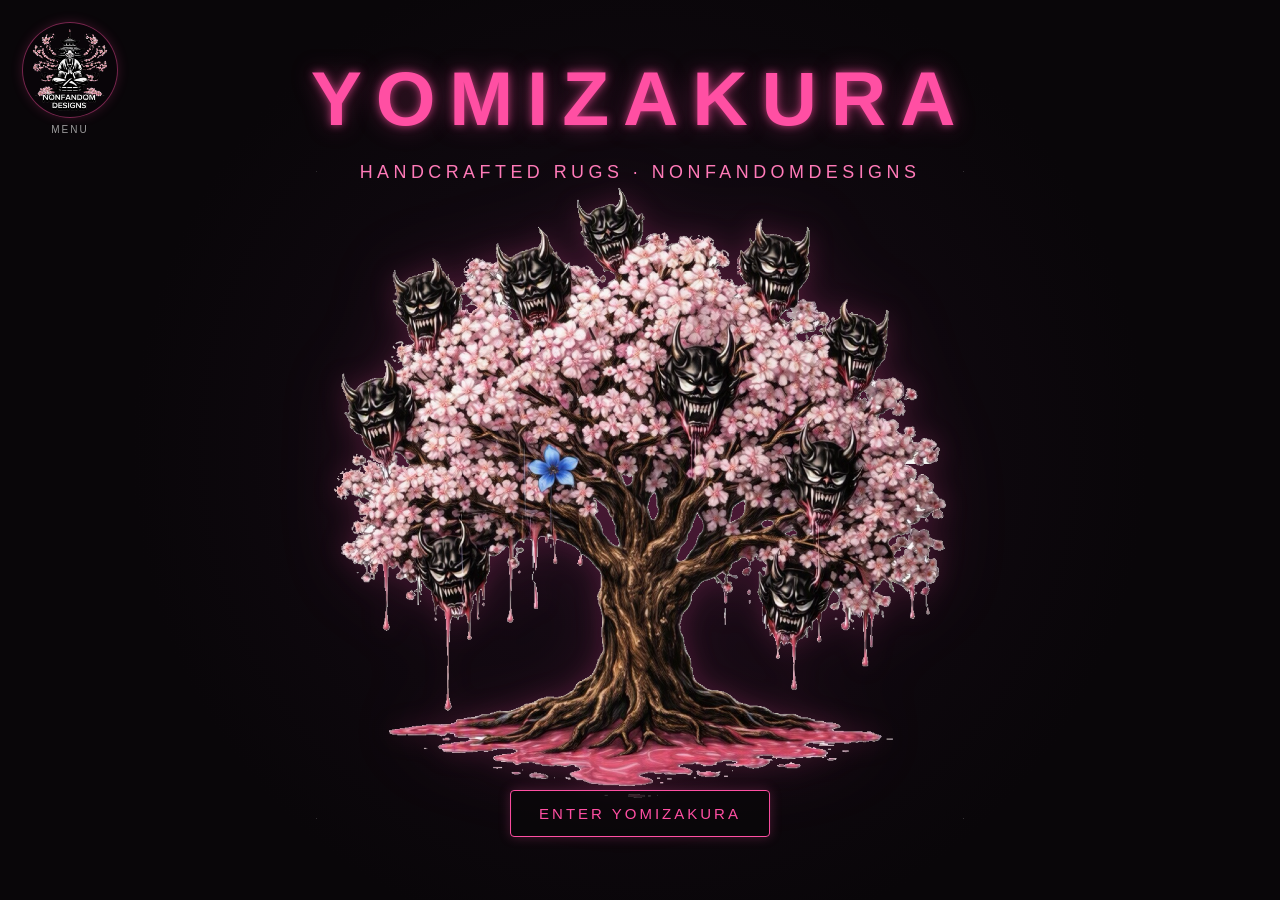
==== index.html @ a63a0e41 "Add files via upload" ====
<!DOCTYPE html>
<html lang="en">
<head>
<meta charset="UTF-8">
<meta name="viewport" content="width=device-width, initial-scale=1.0">

<link rel="preload" as="image" href="./IMG_6754.PNG">
<link rel="preload" as="image" href="./IMG_6683.PNG">
<link rel="preload" as="image" href="./IMG_6692.PNG">
<link rel="preload" as="image" href="./IMG_6693.PNG">
<link rel="preload" as="image" href="./IMG_8961.PNG">
<link rel="preload" as="image" href="./IMG_6776.PNG">
<link rel="preload" as="image" href="./IMG_8962.PNG">
<link rel="preload" as="image" href="./IMG_6896.PNG">

<title>Yomizakura — NonFandomDesigns</title>

<style>
:root {
  --app-height: 100vh;
}

/* On phones/tablets, use Safari's stable small viewport from the very first paint.
   This prevents the first-load jump caused by the browser bars changing the reported height. */
@supports (height: 100svh) {
  @media (pointer: coarse) {
    :root {
      --app-height: 100svh;
    }
  }
}

/* Stable viewport height prevents Safari first-load layout jumps. */

html, body {
  margin: 0;
  padding: 0;
  width: 100%;
  height: 100%;
  overflow: hidden;
  background: #090609;
  font-family: Arial, Helvetica, sans-serif;
}

/* =========================
   LANDING PAGE
========================= */

.landing {
  position: relative;
  width: 100vw;
  height: var(--app-height);
  overflow: hidden;

  background:
    radial-gradient(circle at center, #160b16 0%, #090609 65%);

  transition: opacity 0.8s ease;
}

/* TITLE */

.title {
  position: absolute;
  top: 6%;
  left: 50%;
  transform: translateX(-50%);

  z-index: 10;

  color: #ff4fa3;

  font-size: clamp(38px, 6vw, 82px);
  font-weight: 800;

  letter-spacing: 0.18em;
  text-align: center;

  text-shadow:
    0 0 8px rgba(255,79,163,0.7),
    0 0 25px rgba(255,79,163,0.35);
}

.subtitle {
  position: absolute;
  top: max(18%, calc(6% + clamp(38px, 6vw, 82px) + 24px));
  left: 50%;
  transform: translateX(-50%);

  z-index: 10;

  color: #ff7ab8;

  font-size: clamp(11px, 1.4vw, 18px);
  letter-spacing: 0.25em;

  text-align: center;
  white-space: nowrap;
}

/* =========================
   TREE
========================= */

.tree {
  position: absolute;

  left: 50%;
  top: 55%;

  width: min(72vw, 760px);
  max-height: calc(var(--app-height) * 72 / 100);

  object-fit: contain;

  transform: translate(-50%, -50%);
  transform-origin: 50% 65%;

  z-index: 4;

  filter:
    drop-shadow(0 0 12px rgba(255,79,163,0.18))
    drop-shadow(0 0 35px rgba(255,79,163,0.10));

  animation: treeSway 7s ease-in-out infinite;
}

@keyframes treeSway {
  0%, 100% {
    transform:
      translate(-50%, -50%)
      rotate(-0.7deg)
      scale(1);
  }

  50% {
    transform:
      translate(-50%, -50%)
      rotate(0.7deg)
      scale(1.015);
  }
}

/* =========================
   ENTER BUTTON
========================= */

.enter {
  position: absolute;

  left: 50%;
  bottom: 7%;

  transform: translateX(-50%);

  z-index: 20;

  padding: 14px 28px;

  border: 1px solid #ff4fa3;
  border-radius: 4px;

  background: rgba(9,6,9,0.75);

  color: #ff4fa3;

  font-size: 15px;
  letter-spacing: 0.2em;

  cursor: pointer;

  box-shadow:
    0 0 12px rgba(255,79,163,0.25);

  transition:
    background 0.3s ease,
    color 0.3s ease,
    box-shadow 0.3s ease,
    transform 0.3s ease;
}

.enter:hover {
  background: #ff4fa3;
  color: #090609;

  box-shadow:
    0 0 25px rgba(255,79,163,0.7);

  transform: translateX(-50%) scale(1.05);
}

/* =========================
   FALLING CHERRY BLOSSOMS
========================= */

.petal {
  position: absolute;

  top: -30px;

  width: 7px;
  height: 10px;

  background: #ff77b7;

  border-radius: 70% 30% 70% 30%;

  opacity: 0.8;

  z-index: 6;

  animation-name: fall;
  animation-timing-function: linear;
  animation-iteration-count: infinite;
}

.p1 { left: 8%;  animation-duration: 8s;  animation-delay: 0s; }
.p2 { left: 18%; animation-duration: 10s; animation-delay: 2s; }
.p3 { left: 30%; animation-duration: 7s;  animation-delay: 1s; }
.p4 { left: 42%; animation-duration: 11s; animation-delay: 4s; }
.p5 { left: 55%; animation-duration: 8s;  animation-delay: 3s; }
.p6 { left: 67%; animation-duration: 10s; animation-delay: 1s; }
.p7 { left: 78%; animation-duration: 7s;  animation-delay: 5s; }
.p8 { left: 90%; animation-duration: 9s;  animation-delay: 2s; }

@keyframes fall {
  0% {
    transform:
      translate3d(0, -20px, 0)
      rotate(0deg);
  }

  25% {
    transform:
      translate3d(35px, calc(var(--app-height) * 25 / 100), 0)
      rotate(90deg);
  }

  50% {
    transform:
      translate3d(-25px, calc(var(--app-height) * 50 / 100), 0)
      rotate(180deg);
  }

  75% {
    transform:
      translate3d(40px, calc(var(--app-height) * 75 / 100), 0)
      rotate(270deg);
  }

  100% {
    transform:
      translate3d(-10px, calc(var(--app-height) * 110 / 100), 0)
      rotate(360deg);
  }
}

/* =========================
   CHARACTER HUB
========================= */

.world {
  position: relative;

  width: 100vw;
  height: var(--app-height);

  overflow: hidden;

  background:
    radial-gradient(circle at center, #180b18 0%, #090609 72%);

  color: #ff4fa3;

  opacity: 0;

  animation: worldFade 1.2s ease forwards;
}

@keyframes worldFade {
  from {
    opacity: 0;
  }

  to {
    opacity: 1;
  }
}

/* HUB TITLE */

.hubTitle {
  position: absolute;

  top: 5%;
  left: 50%;

  transform: translateX(-50%);

  z-index: 10;

  text-align: center;

  color: #ff4fa3;

  font-size: clamp(30px, 5vw, 64px);

  font-weight: 800;

  letter-spacing: 0.18em;

  text-shadow:
    0 0 10px rgba(255,79,163,0.7),
    0 0 30px rgba(255,79,163,0.35);
}

.hubSubtitle {
  position: absolute;

  top: 15.5%;
  left: 50%;

  transform: translateX(-50%);

  z-index: 10;

  color: #ff7ab8;

  font-size: clamp(10px, 1.2vw, 16px);

  letter-spacing: 0.25em;

  white-space: nowrap;
}

/* =========================
   SAKURAMA
========================= */

.sakurama {
  position: absolute;

  left: 50%;
  top: 53%;

  transform:
    translate(-50%, -50%)
    scale(1);

  width: min(42vw, 500px);
  max-height: calc(var(--app-height) * 68 / 100);

  object-fit: contain;

  z-index: 8;

  cursor: pointer;

  filter:
    drop-shadow(0 0 14px rgba(255,79,163,0.35))
    drop-shadow(0 0 40px rgba(255,79,163,0.15));

  transition:
    transform 0.5s ease,
    filter 0.5s ease;
}

.sakurama:hover {
  transform:
    translate(-50%, -50%)
    scale(1.04);

  filter:
    drop-shadow(0 0 20px rgba(255,79,163,0.65))
    drop-shadow(0 0 55px rgba(255,79,163,0.3));
}

/* =========================
   SAKURAMA NAME
========================= */

.sakuramaName {
  position: absolute;

  left: 50%;
  top: 87%;

  transform: translateX(-50%);

  z-index: 12;

  color: #ff4fa3;

  font-size: clamp(18px, 2vw, 28px);

  font-weight: 700;

  letter-spacing: 0.2em;

  opacity: 0.9;

  text-shadow:
    0 0 10px rgba(255,79,163,0.6);

  text-align: center;

  cursor: pointer;

  transition:
    color 0.3s ease,
    text-shadow 0.3s ease;
}

.sakuramaName span {
  display: block;

  margin-top: 7px;

  color: #ff7ab8;

  font-size: clamp(8px, 0.9vw, 12px);

  letter-spacing: 0.16em;

  opacity: 0;

  transform: translateY(-5px);

  transition:
    opacity 0.3s ease,
    transform 0.3s ease;
}

.sakurama:hover + .sakuramaName,
.sakuramaName:hover {
  color: #ff77b7;

  text-shadow:
    0 0 15px rgba(255,79,163,0.8);
}

.sakurama:hover + .sakuramaName span,
.sakuramaName:hover span,
.sakuramaName.mobileOpen span {
  opacity: 1;
  transform: translateY(0);
}

/* =========================
   KUROGI — AVAILABLE RUGS
========================= */

.kurogiCharacter {
  position: absolute;

  left: 5%;
  top: 12%;

  width: min(27vw, 340px);
  max-height: calc(var(--app-height) * 43 / 100);

  object-fit: contain;

  z-index: 9;

  cursor: pointer;

  filter:
    drop-shadow(0 0 14px rgba(210,45,45,0.30))
    drop-shadow(0 0 38px rgba(110,0,0,0.14));

  transition:
    transform 0.4s ease,
    filter 0.4s ease;
}

.kurogiCharacter:hover,
.kurogiCharacter.mobileOpen {
  transform: scale(1.04);

  filter:
    drop-shadow(0 0 21px rgba(235,65,65,0.72))
    drop-shadow(0 0 50px rgba(140,0,0,0.28));
}

.kurogiName {
  position: absolute;

  left: 5%;
  top: 54%;

  width: min(27vw, 340px);

  z-index: 12;

  color: #e64b4b;

  font-size: clamp(12px, 1.4vw, 18px);
  font-weight: 700;

  letter-spacing: 0.18em;

  text-align: center;

  cursor: pointer;

  text-shadow:
    0 0 10px rgba(220,45,45,0.60);
}

.kurogiName span {
  display: block;

  margin-top: 6px;

  color: #f07878;

  font-size: clamp(7px, 0.8vw, 10px);

  letter-spacing: 0.14em;

  opacity: 0;

  transform: translateY(-5px);

  transition:
    opacity 0.3s ease,
    transform 0.3s ease;
}

.kurogiCharacter:hover + .kurogiName span,
.kurogiName:hover span,
.kurogiName.mobileOpen span {
  opacity: 1;
  transform: translateY(0);
}

/* =========================
   SAKUYO — CUSTOM RUG ORDERS
========================= */

.sakuyoCharacter {
  position: absolute;

  left: 5%;
  bottom: 4%;

  width: min(27vw, 340px);
  max-height: calc(var(--app-height) * 44 / 100);

  object-fit: contain;

  z-index: 9;

  cursor: pointer;

  filter:
    drop-shadow(0 0 14px rgba(255,79,163,0.32))
    drop-shadow(0 0 38px rgba(255,79,163,0.14));

  transition:
    transform 0.4s ease,
    filter 0.4s ease;
}

.sakuyoCharacter:hover,
.sakuyoCharacter.mobileOpen {
  transform: scale(1.04);

  filter:
    drop-shadow(0 0 21px rgba(255,105,180,0.72))
    drop-shadow(0 0 50px rgba(255,79,163,0.28));
}

.sakuyoName {
  position: absolute;

  left: 5%;
  bottom: 5%;

  width: min(27vw, 340px);

  z-index: 12;

  color: #ff75b7;

  font-size: clamp(12px, 1.4vw, 18px);
  font-weight: 700;

  letter-spacing: 0.18em;

  text-align: center;

  cursor: pointer;

  text-shadow:
    0 0 10px rgba(255,79,163,0.60);
}

.sakuyoName span {
  display: block;

  margin-top: 6px;

  color: #ff9bca;

  font-size: clamp(7px, 0.8vw, 10px);

  letter-spacing: 0.14em;

  opacity: 0;

  transform: translateY(-5px);

  transition:
    opacity 0.3s ease,
    transform 0.3s ease;
}

.sakuyoCharacter:hover + .sakuyoName span,
.sakuyoName:hover span,
.sakuyoName.mobileOpen span {
  opacity: 1;
  transform: translateY(0);
}

/* =========================
   IKA & IKO
========================= */

.ikoka {
  position: absolute;

  right: 5%;
  top: 5%;

  width: min(30vw, 360px);
  max-height: calc(var(--app-height) * 52 / 100);

  object-fit: contain;

  z-index: 9;

  cursor: pointer;

  filter:
    drop-shadow(0 0 14px rgba(255,79,163,0.30))
    drop-shadow(0 0 35px rgba(255,79,163,0.12));

  transition:
    transform 0.4s ease,
    filter 0.4s ease;
}

.ikoka:hover,
.ikoka.mobileOpen {
  transform: scale(1.04);

  filter:
    drop-shadow(0 0 20px rgba(255,79,163,0.65))
    drop-shadow(0 0 50px rgba(255,79,163,0.25));
}

.ikokaName {
  position: absolute;

  right: 5%;
  top: 43%;

  width: min(30vw, 360px);

  z-index: 12;

  color: #ff7ab8;

  font-size: clamp(12px, 1.4vw, 18px);
  font-weight: 700;

  letter-spacing: 0.18em;

  text-align: center;

  cursor: pointer;

  text-shadow:
    0 0 10px rgba(255,79,163,0.5);
}

.ikokaName span {
  display: block;

  margin-top: 6px;

  font-size: clamp(7px, 0.8vw, 10px);

  letter-spacing: 0.14em;

  opacity: 0;

  transform: translateY(-5px);

  transition:
    opacity 0.3s ease,
    transform 0.3s ease;
}

.ikoka:hover + .ikokaName span,
.ikokaName:hover span,
.ikokaName.mobileOpen span {
  opacity: 1;
  transform: translateY(0);
}

/* =========================
   AOMA — SOCIAL MEDIA
========================= */

.aomaCharacter {
  position: absolute;

  right: calc(13% + min(5.5vw, 67.5px) - min(12vw, 150px));
  bottom: 5%;

  width: min(24vw, 300px);
  max-height: calc(var(--app-height) * 43 / 100);

  object-fit: contain;

  z-index: 9;

  cursor: pointer;

  filter:
    drop-shadow(0 0 14px rgba(45,145,255,0.35))
    drop-shadow(0 0 35px rgba(0,90,255,0.14));

  transition:
    transform 0.4s ease,
    filter 0.4s ease;
}

.aomaCharacter:hover,
.aomaCharacter.mobileOpen {
  transform: scale(1.04);

  filter:
    drop-shadow(0 0 20px rgba(70,170,255,0.72))
    drop-shadow(0 0 50px rgba(0,100,255,0.30));
}

.aomaName {
  position: absolute;

  right: calc(13% + min(5.5vw, 67.5px) - min(12vw, 150px));
  bottom: 2%;

  width: min(24vw, 300px);

  z-index: 12;

  color: #62baff;

  font-size: clamp(12px, 1.4vw, 18px);
  font-weight: 700;

  letter-spacing: 0.18em;

  text-align: center;

  cursor: pointer;

  text-shadow:
    0 0 10px rgba(40,145,255,0.60);
}

.aomaName span {
  display: block;

  margin-top: 6px;

  color: #8fd0ff;

  font-size: clamp(7px, 0.8vw, 10px);

  letter-spacing: 0.14em;

  opacity: 0;

  transform: translateY(-5px);

  transition:
    opacity 0.3s ease,
    transform 0.3s ease;
}

.aomaCharacter:hover + .aomaName span,
.aomaName:hover span,
.aomaName.mobileOpen span {
  opacity: 1;
  transform: translateY(0);
}

/* =========================
   TORAI — GALLERY / FOURTH WALL
========================= */

.toraiCharacter {
  position: absolute;

  right: 13%;
  top: 2%;

  width: min(11vw, 135px);
  max-height: calc(var(--app-height) * 19 / 100);

  object-fit: contain;

  z-index: 11;

  cursor: pointer;

  filter:
    drop-shadow(0 0 14px rgba(255,79,163,0.30))
    drop-shadow(0 0 24px rgba(255,216,61,0.18));

  animation:
    toraiHubBob 4.8s ease-in-out infinite;

  transition:
    filter 0.3s ease;
}

.toraiCharacter:hover,
.toraiCharacter.mobileOpen {
  filter:
    drop-shadow(0 0 20px rgba(255,79,163,0.65))
    drop-shadow(0 0 34px rgba(255,216,61,0.38));
}

@keyframes toraiHubBob {
  0%, 100% {
    transform: translateY(0);
  }

  50% {
    transform: translateY(-7px);
  }
}

.toraiName {
  position: absolute;

  right: 13%;
  top: 19.5%;

  width: min(11vw, 135px);

  z-index: 13;

  color: #ffd83d;

  font-size: clamp(9px, 1vw, 14px);
  font-weight: 800;

  letter-spacing: 0.16em;

  text-align: center;

  cursor: pointer;

  text-shadow:
    2px 0 rgba(255,79,163,0.55),
    0 0 10px rgba(255,216,61,0.35);
}

/* GALLERY WORDING DIRECTLY BELOW TORAI */

.toraiName span {
  display: block;

  margin-top: 5px;

  color: #ff7ab8;

  font-size: clamp(6px, 0.65vw, 8px);

  letter-spacing: 0.10em;

  white-space: nowrap;

  opacity: 0;

  transform: translateY(-3px);

  transition:
    opacity 0.3s ease,
    transform 0.3s ease;
}

.toraiCharacter:hover + .toraiName span,
.toraiName:hover span,
.toraiName.mobileOpen span {
  opacity: 1;
  transform: translateY(0);
}

/* TORAI GLITCH */

.toraiGlitch {
  animation:
    toraiHubGlitch 0.18s steps(2, end) 2 !important;
}

@keyframes toraiHubGlitch {
  0% {
    transform: translate(0, 0);

    filter:
      drop-shadow(5px 0 rgba(255,79,163,0.75))
      drop-shadow(-5px 0 rgba(255,216,61,0.65));
  }

  50% {
    transform: translate(-6px, 2px);

    filter:
      drop-shadow(-6px 0 rgba(255,79,163,0.75))
      drop-shadow(6px 0 rgba(255,216,61,0.65));
  }

  100% {
    transform: translate(4px, -2px);

    filter:
      drop-shadow(5px 0 rgba(255,79,163,0.75))
      drop-shadow(-5px 0 rgba(255,216,61,0.65));
  }
}

/* =========================
   HUB PETALS
========================= */

.hubPetal {
  position: absolute;

  width: 6px;
  height: 9px;

  background: #ff77b7;

  border-radius: 70% 30% 70% 30%;

  opacity: 0.65;

  animation: hubFall linear infinite;
}

.hp1 { left: 10%; top: -20px; animation-duration: 9s; }
.hp2 { left: 25%; top: -40px; animation-duration: 12s; animation-delay: 2s; }
.hp3 { left: 45%; top: -30px; animation-duration: 8s; animation-delay: 1s; }
.hp4 { left: 65%; top: -20px; animation-duration: 11s; animation-delay: 3s; }
.hp5 { left: 85%; top: -30px; animation-duration: 9s; animation-delay: 4s; }

@keyframes hubFall {
  0% {
    transform: translate(0, -20px) rotate(0deg);
  }

  50% {
    transform: translate(35px, calc(var(--app-height) * 50 / 100)) rotate(180deg);
  }

  100% {
    transform: translate(-20px, calc(var(--app-height) * 110 / 100)) rotate(360deg);
  }
}

/* =========================
   NONFANDOMDESIGNS QUICK MENU
========================= */

.quickMenu {
  position: fixed;
  top: 22px;
  left: 22px;
  z-index: 1000;
}

.logoButton {
  width: 96px;
  height: 96px;

  padding: 4px;

  border: 1px solid rgba(255,79,163,0.45);
  border-radius: 50%;

  background: rgba(9,6,9,0.78);

  cursor: pointer;

  display: flex;
  align-items: center;
  justify-content: center;

  box-shadow:
    0 0 12px rgba(255,79,163,0.18);

  transition:
    transform 0.3s ease,
    border-color 0.3s ease,
    box-shadow 0.3s ease;
}

.logoButton:hover {
  transform: scale(1.06);

  border-color: #ff4fa3;

  box-shadow:
    0 0 20px rgba(255,79,163,0.45);
}

.logoButton img {
  width: 100%;
  height: 100%;

  object-fit: contain;

  border-radius: 50%;
}

.quickMenuLabel {
  position: absolute;
  top: calc(100% + 7px);
  left: 0;
  width: 100%;
  text-align: center;
  font-size: 10px;
  line-height: 1;
  letter-spacing: 2px;
  color: rgba(255,255,255,0.6);
  pointer-events: none;
}

.quickMenu.open .quickMenuLabel,
.quickMenu.entered .quickMenuLabel {
  visibility: hidden;
}

.quickMenuPanel {
  position: absolute;

  top: 108px;
  left: 0;

  width: 270px;

  padding: 12px;

  border: 1px solid rgba(255,79,163,0.4);
  border-radius: 8px;

  background:
    linear-gradient(
      145deg,
      rgba(20,9,20,0.97),
      rgba(7,5,8,0.97)
    );

  box-shadow:
    0 0 25px rgba(255,79,163,0.18);

  opacity: 0;
  visibility: hidden;

  transform: translateY(-8px);

  transition:
    opacity 0.3s ease,
    visibility 0.3s ease,
    transform 0.3s ease;
}

.quickMenu.open .quickMenuPanel {
  opacity: 1;
  visibility: visible;

  transform: translateY(0);
}

.menuBrand {
  padding: 7px 8px 13px;

  color: #ff4fa3;

  font-size: 11px;
  font-weight: 700;

  letter-spacing: 0.18em;

  text-align: center;

  border-bottom:
    1px solid rgba(255,79,163,0.18);

  margin-bottom: 6px;
}

.quickMenuPanel a,
.quickMenuPanel button {
  display: block;

  width: 100%;

  box-sizing: border-box;

  padding: 12px 10px;

  border: 0;
  border-bottom:
    1px solid rgba(255,79,163,0.12);

  background: transparent;

  color: #ff7ab8;

  font-family: Arial, Helvetica, sans-serif;
  font-size: 11px;

  letter-spacing: 0.12em;

  text-align: left;

  text-decoration: none;

  cursor: pointer;

  transition:
    color 0.25s ease,
    background 0.25s ease,
    padding-left 0.25s ease;
}

.quickMenuPanel a:hover,
.quickMenuPanel button:hover {
  color: #ffffff;

  background: rgba(255,79,163,0.12);

  padding-left: 16px;
}

.quickMenuPanel a:last-child,
.quickMenuPanel button:last-child {
  border-bottom: 0;
}

/* =========================
   MOBILE
========================= */

@media (max-width: 600px) {

  .title {
    top: 5%;
    font-size: 36px;
  }

  .subtitle {
    top: max(15%, calc(5% + 56px));
    font-size: 9px;
  }

  .tree {
    width: 95vw;
    top: 53%;
  }

  .enter {
    bottom: 5%;
    font-size: 12px;
    padding: 12px 20px;
  }

  .sakurama {
    width: 62vw;
    max-height: calc(var(--app-height) * 58 / 100);
  }

  .hubTitle {
    top: 5%;
    font-size: 30px;
  }

  .hubSubtitle {
    top: 13%;
    font-size: 8px;
  }

  /* PHONE KUROGI */

  .kurogiCharacter {
    left: 3%;
    top: 18%;

    width: 31vw;
    max-height: calc(var(--app-height) * 31 / 100);
  }

  .kurogiName {
    left: 3%;
    top: 35%;

    width: 31vw;

    font-size: 10px;
    text-align: center;
  }

  .kurogiName span {
    margin-top: 5px;
    font-size: 7px;
    text-align: center;
  }

  .kurogiName.mobileOpen span {
    opacity: 0.8;
    transform: translateY(0);
  }

  /* PHONE IKA & IKO */

  .ikoka {
    right: 1%;
    top: 12%;

    width: 47vw;
    max-height: calc(var(--app-height) * 36 / 100);
  }

  .ikokaName {
    right: 1%;
    top: 32%;

    width: 47vw;

    font-size: 10px;
    text-align: center;
  }

  .ikokaName span {
    display: block;

    margin-top: 5px;

    font-size: 7px;

    opacity: 0;

    transform: translateY(-5px);

    text-align: center;

    transition:
      opacity 0.3s ease,
      transform 0.3s ease;
  }

  .ikokaName.mobileOpen span {
    opacity: 0.8;
    transform: translateY(0);
  }

  /* PHONE SAKURAMA */

  .sakuramaName {
    top: 69%;
  }

  .sakuramaName span {
    font-size: 8px;
    margin-top: 5px;
  }

  /* PHONE SAKUYO */

  .sakuyoCharacter {
    left: 2%;
    bottom: 7%;

    width: 34vw;
    max-height: calc(var(--app-height) * 30 / 100);
  }

  .sakuyoName {
    left: 2%;
    bottom: 7%;

    width: 34vw;

    font-size: 10px;
    text-align: center;
  }

  .sakuyoName span {
    margin-top: 5px;
    font-size: 7px;
    text-align: center;
  }

  .sakuyoName.mobileOpen span {
    opacity: 0.8;
    transform: translateY(0);
  }

  /* PHONE AOMA */

  .aomaCharacter {
    right: 3%;
    bottom: 10%;

    width: 30vw;
    max-height: calc(var(--app-height) * 30 / 100);
  }

  .aomaName {
    right: 3%;
    bottom: 7%;

    width: 30vw;

    font-size: 10px;
    text-align: center;
  }

  .aomaName span {
    margin-top: 5px;
    font-size: 7px;
    text-align: center;
  }

  .aomaName.mobileOpen span {
    opacity: 0.8;
    transform: translateY(0);
  }

  /* PHONE TORAI — MOBILE-ONLY POSITION AND LABEL ALIGNMENT */

  .toraiCharacter,
  .toraiName {
    right: 0%;
    width: 23vw;
  }

  .toraiCharacter {
    top: 39%;
    max-height: calc(var(--app-height) * 25 / 100);
  }

  .toraiName {
    top: 52%;
    font-size: 9px;
  }

  .toraiName span {
    display: block;

    width: auto;
    box-sizing: border-box;
    padding: 0 8px;

    margin-top: 4px;

    font-size: 6px;

    white-space: normal;

    opacity: 0;

    transform: translateY(-5px);
  }

  .toraiName.mobileOpen span {
    opacity: 0.9;
    transform: translateY(0);
  }

  /* PHONE QUICK MENU */

  .quickMenu {
    top: 11%;
    bottom: auto;
    left: 14px;
  }

  .logoButton {
    width: 60px;
    height: 60px;
  }

  .quickMenuPanel {
    top: 72px;
    bottom: auto;
    width: min(260px, calc(100vw - 40px));
  }
}


/* iPad/tablet touch layout only. Existing phone and laptop rules stay intact. */
@media (min-width: 601px) and (min-device-width: 744px) and (min-device-height: 744px) and (max-device-width: 1366px) and (max-device-height: 1366px) and (pointer: coarse) {
  /* Keep the landing button above the iPad home bar in both orientations. */
  .landing > .enter {
    position: fixed;
    bottom: max(40px, calc(var(--app-height) * 7 / 100), calc(env(safe-area-inset-bottom, 0px) + 24px));
  }

  .world {
    height: var(--app-height);
  }

  .world .hubTitle {
    top: 4%;
    font-size: clamp(28px, 4vw, 44px);
  }

  .world .hubSubtitle {
    top: 13%;
    font-size: clamp(10px, 1.2vw, 13px);
  }

  /* Feet align to these baselines; PNG transparency is included in the offsets. */
  .world .sakurama, .world .sakuramaName {
    --art-center: 50%;
    --art-size: min(40vw, calc(var(--app-height) * 65 / 100));
    --feet: calc(var(--app-height) * 86 / 100);
    --image-bottom: 0.97265625;
  }
  .world .kurogiCharacter, .world .kurogiName {
    --art-center: 18.5%;
    --art-size: min(27vw, calc(var(--app-height) * 35 / 100));
    --feet: calc(var(--app-height) * 48 / 100);
    --image-bottom: 0.92890625;
  }
  .world .ikoka, .world .ikokaName {
    --art-center: 81.5%;
    --art-size: min(27vw, calc(var(--app-height) * 48 / 100));
    --feet: calc(var(--app-height) * 45 / 100);
    --image-bottom: 0.71640625;
  }
  .world .sakuyoCharacter, .world .sakuyoName {
    --art-center: 18.5%;
    --art-size: min(28vw, calc(var(--app-height) * 36 / 100));
    --feet: calc(var(--app-height) * 86 / 100);
    --image-bottom: 0.7875;
  }
  .world .aomaCharacter, .world .aomaName {
    --art-center: 81.5%;
    --art-size: min(25vw, calc(var(--app-height) * 33 / 100));
    --feet: calc(var(--app-height) * 86 / 100);
    --image-bottom: 0.93984375;
  }
  .world .toraiCharacter, .world .toraiName {
    --art-center: 81.5%;
    --art-size: min(12vw, calc(var(--app-height) * 16 / 100));
    --feet: calc(var(--app-height) * 18 / 100);
    --image-bottom: 0.965625;
  }

  .world > :is(.sakurama, .kurogiCharacter, .ikoka, .sakuyoCharacter, .aomaCharacter, .toraiCharacter) {
    left: calc(var(--art-center) - var(--art-size) / 2);
    right: auto;
    top: calc(var(--feet) - var(--art-size) * var(--image-bottom));
    bottom: auto;
    width: var(--art-size);
    height: var(--art-size);
    max-height: none;
    object-fit: contain;
    transform: none;
  }

  .world .sakurama:hover {
    transform: scale(1.04);
  }
  .world .sakurama.mobileOpen {
    transform: scale(1.04);
    filter:
      drop-shadow(0 0 20px rgba(255,79,163,0.65))
      drop-shadow(0 0 55px rgba(255,79,163,0.3));
  }
  .world > :is(.kurogiCharacter, .ikoka, .sakuyoCharacter, .aomaCharacter):is(:hover, .mobileOpen) {
    transform: scale(1.04);
  }

  .world > :is(.sakuramaName, .kurogiName, .ikokaName, .sakuyoName, .aomaName, .toraiName) {
    left: var(--art-center);
    right: auto;
    top: calc(var(--feet) + 12px);
    bottom: auto;
    width: 30vw;
    transform: translateX(-50%);
    font-size: clamp(12px, 1.5vw, 17px);
    line-height: 1.2;
    text-align: center;
  }

  .world > :is(.sakuramaName, .kurogiName, .ikokaName, .sakuyoName, .aomaName, .toraiName) span {
    margin-top: 7px;
    font-size: clamp(8px, 0.95vw, 11px);
    line-height: 1.3;
    white-space: normal;
  }

  /* Torai's name and description sit below the artwork, clear of the twins. */
  .world .toraiName {
    top: calc(var(--feet) + 12px);
    width: 24vw;
    font-size: clamp(11px, 1.2vw, 14px);
  }

  @media (orientation: portrait) {
    .world .hubTitle {
      top: 5%;
      font-size: clamp(28px, 4.2vw, 38px);
      letter-spacing: 0.14em;
    }
    .world .hubSubtitle {
      top: 12%;
      font-size: 10px;
    }
    .world .sakurama, .world .sakuramaName {
      --art-size: min(48vw, calc(var(--app-height) * 36 / 100));
      --feet: calc(var(--app-height) * 69 / 100);
    }
    .world .kurogiCharacter, .world .kurogiName {
      --art-size: 31vw;
      --feet: calc(var(--app-height) * 37 / 100);
    }
    .world .ikoka, .world .ikokaName {
      --art-size: 34vw;
      --feet: calc(var(--app-height) * 36 / 100);
    }
    .world .sakuyoCharacter, .world .sakuyoName {
      --art-size: 34vw;
      --feet: calc(var(--app-height) * 88 / 100);
    }
    .world .aomaCharacter, .world .aomaName {
      --art-size: 28vw;
      --feet: calc(var(--app-height) * 88 / 100);
    }
    .world .toraiCharacter, .world .toraiName {
      --art-size: min(17vw, calc(var(--app-height) * 14 / 100));
      --feet: calc(var(--app-height) * 19 / 100);
    }
  }
}


/* Phone landscape only; both screen orientations are handled by the device checks. */
@media (orientation: landscape) and (pointer: coarse) and (max-device-width: 600px),
       (orientation: landscape) and (pointer: coarse) and (max-device-height: 600px) {

  /* Keep the landing button above the iPad home bar in both orientations. */
  .landing > .enter {
    position: fixed;
    bottom: max(40px, calc(var(--app-height) * 7 / 100), calc(env(safe-area-inset-bottom, 0px) + 24px));
  }

  .world {
    height: var(--app-height);
  }

  .world .hubTitle {
    top: 4%;
    font-size: clamp(28px, 4vw, 44px);
  }

  .world .hubSubtitle {
    top: 13%;
    font-size: clamp(10px, 1.2vw, 13px);
  }

  /* Feet align to these baselines; PNG transparency is included in the offsets. */
  .world .sakurama, .world .sakuramaName {
    --art-center: 50%;
    --art-size: min(34vw, calc(var(--app-height) * 60 / 100));
    --feet: calc(var(--app-height) * 82 / 100);
    --image-bottom: 0.97265625;
  }
  .world .kurogiCharacter, .world .kurogiName {
    --art-center: 18.5%;
    --art-size: min(24vw, calc(var(--app-height) * 30 / 100));
    --feet: calc(var(--app-height) * 45 / 100);
    --image-bottom: 0.92890625;
  }
  .world .ikoka, .world .ikokaName {
    --art-center: 81.5%;
    --art-size: min(26vw, calc(var(--app-height) * 40 / 100));
    --feet: calc(var(--app-height) * 45 / 100);
    --image-bottom: 0.71640625;
  }
  .world .sakuyoCharacter, .world .sakuyoName {
    --art-center: 18.5%;
    --art-size: min(25vw, calc(var(--app-height) * 32 / 100));
    --feet: calc(var(--app-height) * 82 / 100);
    --image-bottom: 0.7875;
  }
  .world .aomaCharacter, .world .aomaName {
    --art-center: 81.5%;
    --art-size: min(23vw, calc(var(--app-height) * 25 / 100));
    --feet: calc(var(--app-height) * 82 / 100);
    --image-bottom: 0.93984375;
  }
  .world .toraiCharacter, .world .toraiName {
    --art-center: 81.5%;
    --art-size: min(12vw, calc(var(--app-height) * 15 / 100));
    --feet: calc(var(--app-height) * 19 / 100);
    --image-bottom: 0.965625;
  }

  .world > :is(.sakurama, .kurogiCharacter, .ikoka, .sakuyoCharacter, .aomaCharacter, .toraiCharacter) {
    left: calc(var(--art-center) - var(--art-size) / 2);
    right: auto;
    top: calc(var(--feet) - var(--art-size) * var(--image-bottom));
    bottom: auto;
    width: var(--art-size);
    height: var(--art-size);
    max-height: none;
    object-fit: contain;
    transform: none;
  }

  .world .sakurama:hover {
    transform: scale(1.04);
  }
  .world .sakurama.mobileOpen {
    transform: scale(1.04);
    filter:
      drop-shadow(0 0 20px rgba(255,79,163,0.65))
      drop-shadow(0 0 55px rgba(255,79,163,0.3));
  }
  .world > :is(.kurogiCharacter, .ikoka, .sakuyoCharacter, .aomaCharacter):is(:hover, .mobileOpen) {
    transform: scale(1.04);
  }

  .world > :is(.sakuramaName, .kurogiName, .ikokaName, .sakuyoName, .aomaName, .toraiName) {
    left: var(--art-center);
    right: auto;
    top: calc(var(--feet) + 8px);
    bottom: auto;
    width: 30vw;
    transform: translateX(-50%);
    font-size: 10px;
    line-height: 1.2;
    text-align: center;
  }

  .world > :is(.sakuramaName, .kurogiName, .ikokaName, .sakuyoName, .aomaName, .toraiName) span {
    margin-top: 5px;
    font-size: 7px;
    line-height: 1.3;
    white-space: normal;
  }

  /* Torai's name and description sit below the artwork, clear of the twins. */
  .world .toraiName {
    top: calc(var(--feet) + 8px);
    width: 24vw;
    font-size: 9px;
  }


  .landing { height: var(--app-height); }
  .title, .world .hubTitle {
    top: 8px;
    font-size: clamp(22px, 3.5vw, 30px);
    letter-spacing: 0.14em;
    white-space: nowrap;
  }
  .subtitle, .world .hubSubtitle {
    top: 46px;
    font-size: 8px;
    letter-spacing: 0.16em;
  }
  .tree {
    top: 55%;
    width: min(42vw, calc(var(--app-height) * 66 / 100));
    max-height: none;
  }
  .landing > .enter {
    bottom: max(14px, calc(env(safe-area-inset-bottom, 0px) + 8px));
    padding: 10px 18px;
    font-size: 10px;
  }
  .quickMenu {
    top: 10px;
    left: max(12px, env(safe-area-inset-left, 0px));
  }
  .logoButton { width: 42px; height: 42px; }
  .quickMenuLabel { top: calc(100% + 5px); font-size: 8px; }
  .quickMenuPanel {
    top: 58px;
    width: min(260px, calc(100vw - 48px));
    max-height: calc(var(--app-height) - 100px);
    overflow-y: auto;
  }
}

</style>
</head>

<body>

<!-- =========================
     NONFANDOMDESIGNS QUICK MENU
========================= -->

<div class="quickMenu" id="quickMenu">

  <button
    class="logoButton"
    onclick="toggleQuickMenu(event)"
    aria-label="Open NonFandomDesigns quick menu"
  >
    <img
      src="./IMG_6754.PNG"
      alt="NonFandomDesigns"
    >
  </button>

  <div class="quickMenuLabel" aria-hidden="true">MENU</div>

  <div class="quickMenuPanel">

    <div class="menuBrand">
      NONFANDOMDESIGNS
    </div>

    <a href="characters.html">
      CHARACTERS &amp; WORLD LORE
    </a>

    <a href="custom.html">
      CUSTOM RUG ORDERS
    </a>

    <a href="available.html">
      AVAILABLE RUGS
    </a>

    <a href="contact.html">
      INFO &amp; CONTACT
    </a>

    <a href="social.html">
      SOCIAL MEDIA
    </a>

    <a href="gallery.html">
      GALLERY
    </a>

  </div>

</div>

<!-- =========================
     LANDING PAGE
========================= -->

<div class="landing">

  <div class="title">
    YOMIZAKURA
  </div>

  <div class="subtitle">
    HANDCRAFTED RUGS · NONFANDOMDESIGNS
  </div>

  <img
    class="tree"
    src="./IMG_6683.PNG"
    alt="Yomizakura"
  >

  <div class="petal p1"></div>
  <div class="petal p2"></div>
  <div class="petal p3"></div>
  <div class="petal p4"></div>
  <div class="petal p5"></div>
  <div class="petal p6"></div>
  <div class="petal p7"></div>
  <div class="petal p8"></div>

  <button
    class="enter"
    onclick="enterSite()"
  >
    ENTER YOMIZAKURA
  </button>

</div>

<script>
/* =========================
   STABLE VIEWPORT HEIGHT
========================= */
function usesStableTouchViewport() {
  return window.matchMedia("(pointer: coarse)").matches &&
         window.CSS &&
         CSS.supports("height", "100svh");
}

function setAppHeight() {
  /* iPhone/iPad/tablet Safari:
     let CSS 100svh control the height from first paint.
     Do not replace it with Safari's unstable initial visualViewport value. */
  if (usesStableTouchViewport()) {
    document.documentElement.style.removeProperty("--app-height");
    return;
  }

  /* Desktop keeps the existing measured-viewport behavior. */
  const height = window.visualViewport
    ? window.visualViewport.height
    : window.innerHeight;

  document.documentElement.style.setProperty(
    "--app-height",
    `${Math.round(height)}px`
  );
}

setAppHeight();

window.addEventListener("resize", setAppHeight, { passive: true });

window.addEventListener("orientationchange", () => {
  requestAnimationFrame(setAppHeight);
  setTimeout(setAppHeight, 150);
  setTimeout(setAppHeight, 400);
});

window.addEventListener("pageshow", setAppHeight, { passive: true });
window.addEventListener("load", setAppHeight, { passive: true });

if (window.visualViewport) {
  window.visualViewport.addEventListener("resize", setAppHeight, { passive: true });
}



/* =========================
   QUICK MENU
========================= */

function toggleQuickMenu(event) {

  event.stopPropagation();

  const menu =
    document.getElementById("quickMenu");

  menu.classList.toggle("open");
}

document.addEventListener(
  "click",
  function(event) {

    const menu =
      document.getElementById("quickMenu");

    if (!menu.contains(event.target)) {
      menu.classList.remove("open");
    }
  }
);

/* =========================
   SAKURAMA CLICK
========================= */

function isLandscapePhoneHub() {
  return window.matchMedia(
    "(orientation: landscape) and (pointer: coarse) and (max-device-width: 600px), (orientation: landscape) and (pointer: coarse) and (max-device-height: 600px)"
  ).matches;
}

function isTabletHub() {
  return window.matchMedia(
    "(min-width: 601px) and (min-device-width: 744px) and (min-device-height: 744px) and (max-device-width: 1366px) and (max-device-height: 1366px) and (pointer: coarse)"
  ).matches;
}

let sakuramaMobileReady = false;

function openSakurama(event) {

  if (window.innerWidth <= 600 || isTabletHub() || isLandscapePhoneHub()) {

    if (!sakuramaMobileReady) {

      event.preventDefault();

      sakuramaMobileReady = true;

      if (isTabletHub() || isLandscapePhoneHub()) {
        const image = document.querySelector(".sakurama");
        if (image) image.classList.add("mobileOpen");
      }

      const name =
        document.querySelector(".sakuramaName");

      if (name) {
        name.classList.add("mobileOpen");
      }

      return;
    }
  }

  window.location.href =
    "characters.html";
}

/* =========================
   KUROGI CLICK
========================= */

let kurogiMobileReady = false;

function openKurogi(event) {

  if (window.innerWidth <= 600 || isTabletHub() || isLandscapePhoneHub()) {

    if (!kurogiMobileReady) {

      event.preventDefault();

      kurogiMobileReady = true;

      const image =
        document.querySelector(
          ".kurogiCharacter"
        );

      const name =
        document.querySelector(
          ".kurogiName"
        );

      if (image) {
        image.classList.add("mobileOpen");
      }

      if (name) {
        name.classList.add("mobileOpen");
      }

      return;
    }
  }

  window.location.href =
    "available.html";
}

/* =========================
   SAKUYO CLICK
========================= */

let sakuyoMobileReady = false;

function openSakuyo(event) {

  if (window.innerWidth <= 600 || isTabletHub() || isLandscapePhoneHub()) {

    if (!sakuyoMobileReady) {

      event.preventDefault();

      sakuyoMobileReady = true;

      const image =
        document.querySelector(
          ".sakuyoCharacter"
        );

      const name =
        document.querySelector(
          ".sakuyoName"
        );

      if (image) {
        image.classList.add("mobileOpen");
      }

      if (name) {
        name.classList.add("mobileOpen");
      }

      return;
    }
  }

  window.location.href =
    "custom.html";
}

/* =========================
   IKA & IKO CLICK
========================= */

let ikokaMobileReady = false;

function openIkoka(event) {

  if (window.innerWidth <= 600 || isTabletHub() || isLandscapePhoneHub()) {

    if (!ikokaMobileReady) {

      event.preventDefault();

      ikokaMobileReady = true;

      const image =
        document.querySelector(".ikoka");

      const name =
        document.querySelector(
          ".ikokaName"
        );

      if (image) {
        image.classList.add("mobileOpen");
      }

      if (name) {
        name.classList.add("mobileOpen");
      }

      return;
    }
  }

  window.location.href =
    "contact.html";
}

/* =========================
   AOMA CLICK
========================= */

let aomaMobileReady = false;

function openAoma(event) {

  if (window.innerWidth <= 600 || isTabletHub() || isLandscapePhoneHub()) {

    if (!aomaMobileReady) {

      event.preventDefault();

      aomaMobileReady = true;

      const image =
        document.querySelector(
          ".aomaCharacter"
        );

      const name =
        document.querySelector(
          ".aomaName"
        );

      if (image) {
        image.classList.add("mobileOpen");
      }

      if (name) {
        name.classList.add("mobileOpen");
      }

      return;
    }
  }

  window.location.href =
    "social.html";
}

/* =========================
   TORAI CLICK
========================= */

let toraiMobileReady = false;

function openTorai(event) {

  if (window.innerWidth <= 600 || isTabletHub() || isLandscapePhoneHub()) {

    if (!toraiMobileReady) {

      event.preventDefault();

      toraiMobileReady = true;

      const image =
        document.querySelector(
          ".toraiCharacter"
        );

      const name =
        document.querySelector(
          ".toraiName"
        );

      if (image) {
        image.classList.add("mobileOpen");
      }

      if (name) {
        name.classList.add("mobileOpen");
      }

      return;
    }
  }

  window.location.href =
    "gallery.html";
}

/* =========================
   TORAI GLITCH
========================= */

function glitchTorai() {

  const torai =
    document.querySelector(
      ".toraiCharacter"
    );

  if (!torai) {
    return;
  }

  torai.classList.add(
    "toraiGlitch"
  );

  setTimeout(() => {

    torai.classList.remove(
      "toraiGlitch"
    );

  }, 380);
}

setInterval(
  glitchTorai,
  8500
);

/* =========================
   ENTER YOMIZAKURA
========================= */

function enterSite() {

  document.getElementById("quickMenu").classList.add("entered");

  const landing =
    document.querySelector(".landing");

  landing.style.opacity = "0";

  setTimeout(() => {

    landing.innerHTML = `

      <div class="world">

        <div class="hubTitle">
          YOMIZAKURA
        </div>

        <div class="hubSubtitle">
          ENTER THE WORLD
        </div>

        <!-- SAKURAMA -->

        <img
          class="sakurama"
          src="./IMG_6692.PNG"
          alt="Sakurama"
          onclick="openSakurama(event)"
        >

        <div
          class="sakuramaName"
          onclick="openSakurama(event)"
        >
          SAKURAMA
          <span>
            CHARACTERS &amp; WORLD LORE
          </span>
        </div>

        <!-- KUROGI -->

        <img
          class="kurogiCharacter"
          src="./IMG_6693.PNG"
          alt="Kurogi"
          onclick="openKurogi(event)"
        >

        <div
          class="kurogiName"
          onclick="openKurogi(event)"
        >
          KUROGI
          <span>
            AVAILABLE RUGS
          </span>
        </div>

        <!-- SAKUYO -->

        <img
          class="sakuyoCharacter"
          src="./IMG_8961.PNG"
          alt="Sakuyo"
          onclick="openSakuyo(event)"
        >

        <div
          class="sakuyoName"
          onclick="openSakuyo(event)"
        >
          SAKUYO
          <span>
            CUSTOM RUG ORDERS
          </span>
        </div>

        <!-- IKA & IKO -->

        <img
          class="ikoka"
          src="./IMG_6776.PNG"
          alt="Ika and Iko"
          onclick="openIkoka(event)"
        >

        <div
          class="ikokaName"
          onclick="openIkoka(event)"
        >
          IKA · IKO
          <span>
            INFO &amp; CONTACT
          </span>
        </div>

        <!-- AOMA -->

        <img
          class="aomaCharacter"
          src="./IMG_8962.PNG"
          alt="Aoma"
          onclick="openAoma(event)"
        >

        <div
          class="aomaName"
          onclick="openAoma(event)"
        >
          AOMA
          <span>
            SOCIAL MEDIA
          </span>
        </div>

        <!-- TORAI -->

        <img
          class="toraiCharacter"
          src="./IMG_6896.PNG"
          alt="Torai"
          onclick="openTorai(event)"
        >

        <div
          class="toraiName"
          onclick="openTorai(event)"
        >
          TORAI
          <span>
            BREAK INTO THE GALLERY
          </span>
        </div>

        <!-- HUB PETALS -->

        <div class="hubPetal hp1"></div>
        <div class="hubPetal hp2"></div>
        <div class="hubPetal hp3"></div>
        <div class="hubPetal hp4"></div>
        <div class="hubPetal hp5"></div>

      </div>

    `;

    landing.style.opacity = "1";

  }, 800);
}

</script>

</body>
</html>
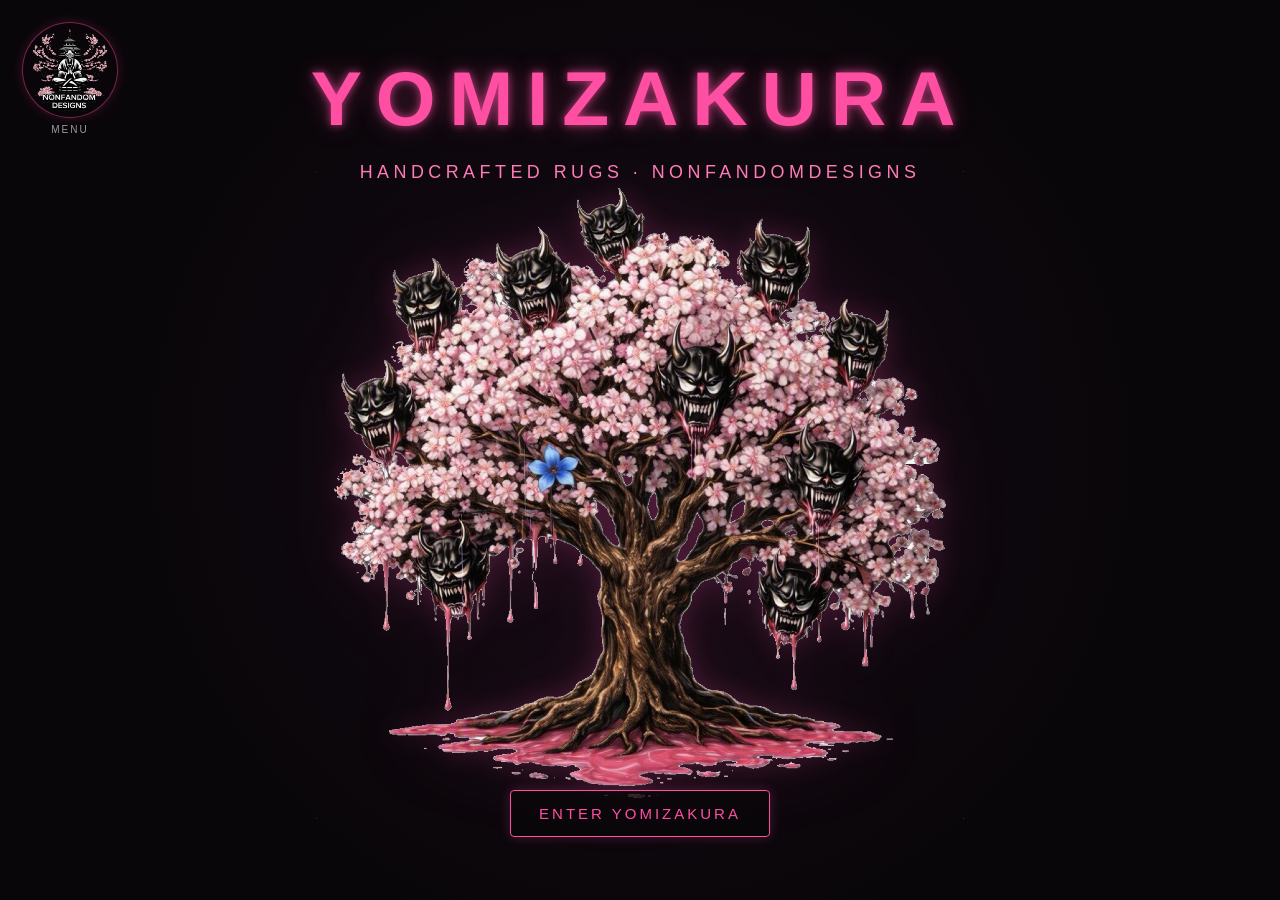
==== commit ecf569c5: "Enhance quick menu styles and toggle functionality Refactor quick menu styles and functionality for " ====
--- a/index.html
+++ b/index.html
@@ -108,7 +108,9 @@
   left: 50%;
   top: 55%;
 
+  /* Reserve the square PNG box before loading so animated centering is stable. */
   width: min(72vw, 760px);
+  height: min(72vw, 760px, calc(var(--app-height) * 72 / 100));
   max-height: calc(var(--app-height) * 72 / 100);
 
   object-fit: contain;
@@ -1044,8 +1046,7 @@
   pointer-events: none;
 }
 
-.quickMenu.open .quickMenuLabel,
-.quickMenu.entered .quickMenuLabel {
+.quickMenu.open .quickMenuLabel {
   visibility: hidden;
 }
 
@@ -1174,6 +1175,7 @@
   }
 
   .tree {
+    height: min(95vw, calc(var(--app-height) * 72 / 100));
     width: 95vw;
     top: 53%;
   }
@@ -1686,6 +1688,7 @@
   .tree {
     top: 55%;
     width: min(42vw, calc(var(--app-height) * 66 / 100));
+    height: min(42vw, calc(var(--app-height) * 66 / 100));
     max-height: none;
   }
   .landing > .enter {
@@ -1707,6 +1710,67 @@
   }
 }
 
+
+/* Hub-only navigation occupies its own row, outside the character artwork.
+   Opening it adds scrollable space instead of covering or shrinking the scene. */
+:root {
+  --hub-viewport-height: var(--app-height);
+  --hub-toolbar-height: 76px;
+}
+body.hubActive {
+  height: var(--hub-viewport-height);
+  overflow-y: auto;
+}
+.hubActive .landing,
+.hubActive .world {
+  --app-height: calc(var(--hub-viewport-height) - var(--hub-toolbar-height));
+}
+.quickMenu.entered {
+  position: relative;
+  top: auto;
+  left: auto;
+  box-sizing: border-box;
+  min-height: var(--hub-toolbar-height);
+  padding: 8px max(16px, env(safe-area-inset-right)) 18px max(16px, env(safe-area-inset-left));
+  display: flex;
+  flex-wrap: wrap;
+  align-items: center;
+  gap: 8px;
+}
+.quickMenu.entered .logoButton { width: 48px; height: 48px; }
+.quickMenu.entered .quickMenuLabel {
+  position: static;
+  width: auto;
+  font-size: 10px;
+  visibility: visible;
+}
+.quickMenu.entered .quickMenuPanel {
+  position: static;
+  display: none;
+  box-sizing: border-box;
+  flex-basis: 100%;
+  width: 100%;
+  max-height: none;
+  transform: none;
+}
+.quickMenu.entered.open .quickMenuPanel {
+  display: grid;
+  grid-template-columns: repeat(3, minmax(0, 1fr));
+}
+.quickMenu.entered .menuBrand { grid-column: 1 / -1; }
+.quickMenu.entered .quickMenuPanel a { min-height: 44px; }
+@media (max-width: 600px) {
+  :root { --hub-toolbar-height: 68px; }
+  .quickMenu.entered { padding-top: 6px; padding-bottom: 18px; }
+  .quickMenu.entered .logoButton { width: 44px; height: 44px; }
+  .quickMenu.entered.open .quickMenuPanel { grid-template-columns: repeat(2, minmax(0, 1fr)); }
+}
+@media (orientation: landscape) and (max-height: 600px) {
+  :root { --hub-toolbar-height: 60px; }
+  .quickMenu.entered { padding-top: 4px; padding-bottom: 12px; }
+  .quickMenu.entered .logoButton { width: 44px; height: 44px; }
+}
+
 </style>
 </head>
 
@@ -1722,6 +1786,8 @@
     class="logoButton"
     onclick="toggleQuickMenu(event)"
     aria-label="Open NonFandomDesigns quick menu"
+    aria-expanded="false"
+    aria-controls="quickMenuPanel"
   >
     <img
       src="./IMG_6754.PNG"
@@ -1731,7 +1797,7 @@
 
   <div class="quickMenuLabel" aria-hidden="true">MENU</div>
 
-  <div class="quickMenuPanel">
+  <div class="quickMenuPanel" id="quickMenuPanel">
 
     <div class="menuBrand">
       NONFANDOMDESIGNS
@@ -1782,6 +1848,8 @@
   <img
     class="tree"
     src="./IMG_6683.PNG"
+    width="1280"
+    height="1280"
     alt="Yomizakura"
   >
 
@@ -1856,6 +1924,22 @@
    QUICK MENU
 ========================= */
 
+function setQuickMenuOpen(open) {
+  const menu = document.getElementById("quickMenu");
+  menu.classList.toggle("open", open);
+  const button = menu.querySelector(".logoButton");
+  button.setAttribute("aria-expanded", String(open));
+  button.setAttribute("aria-label", `${open ? "Close" : "Open"} NonFandomDesigns quick menu`);
+}
+
+document.addEventListener("keydown", function(event) {
+  const menu = document.getElementById("quickMenu");
+  if (event.key === "Escape" && menu.classList.contains("open")) {
+    setQuickMenuOpen(false);
+    menu.querySelector(".logoButton").focus();
+  }
+});
+
 function toggleQuickMenu(event) {
 
   event.stopPropagation();
@@ -1863,7 +1947,7 @@
   const menu =
     document.getElementById("quickMenu");
 
-  menu.classList.toggle("open");
+  setQuickMenuOpen(!menu.classList.contains("open"));
 }
 
 document.addEventListener(
@@ -1874,7 +1958,7 @@
       document.getElementById("quickMenu");
 
     if (!menu.contains(event.target)) {
-      menu.classList.remove("open");
+      setQuickMenuOpen(false);
     }
   }
 );
@@ -2174,7 +2258,7 @@
 
 function enterSite() {
 
-  document.getElementById("quickMenu").classList.add("entered");
+  setQuickMenuOpen(false);
 
   const landing =
     document.querySelector(".landing");
@@ -2321,6 +2405,8 @@
 
     `;
 
+    document.body.classList.add("hubActive");
+    document.getElementById("quickMenu").classList.add("entered");
     landing.style.opacity = "1";
 
   }, 800);
@@ -2329,4 +2415,4 @@
 </script>
 
 </body>
-</html>+</html>
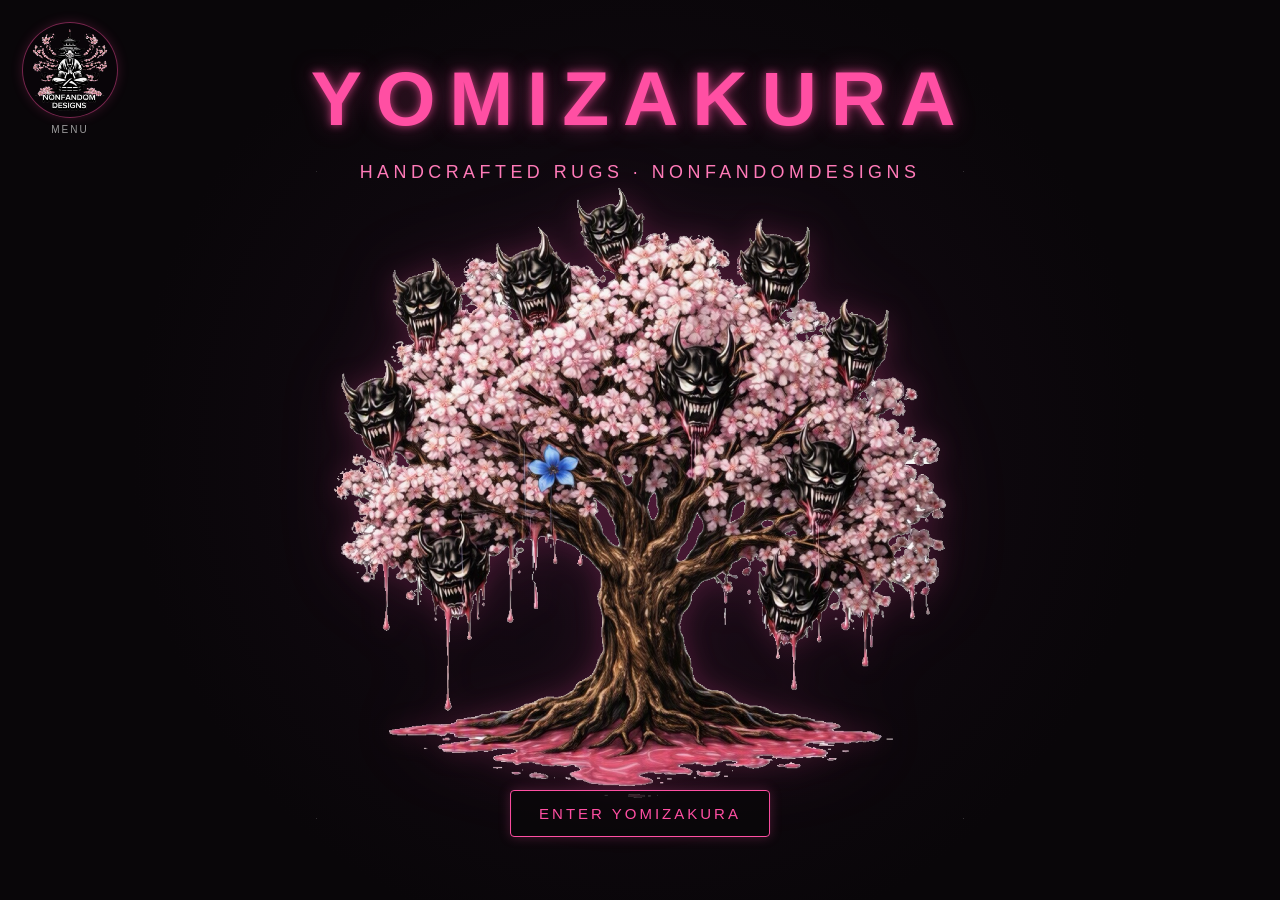
==== commit f2ae9f70: "Implement Halloween seasonal landing page script Added a seasonal Halloween script to manage landing" ====
--- a/index.html
+++ b/index.html
@@ -14,6 +14,31 @@
 <link rel="preload" as="image" href="./IMG_6896.PNG">
 
 <title>Yomizakura — NonFandomDesigns</title>
+
+
+<script>
+/* One-time Halloween season, ending at midnight November 1 in New York.
+   The explicit offset is EDT: the clock change happens later that morning. */
+(() => {
+  const startsAt = Date.parse("2026-10-11T00:00:00-04:00");
+  const endsAt = Date.parse("2026-11-01T00:00:00-04:00");
+  let seasonalTimer;
+  function updateLandingSeason() {
+    clearTimeout(seasonalTimer);
+    const now = Date.now();
+    document.documentElement.classList.toggle(
+      "halloweenLanding", now >= startsAt && now < endsAt
+    );
+    const nextChange = now < startsAt ? startsAt : endsAt;
+    if (now < nextChange) {
+      seasonalTimer = setTimeout(updateLandingSeason, Math.min(nextChange - now, 60000));
+    }
+  }
+  updateLandingSeason();
+  window.addEventListener("pageshow", updateLandingSeason);
+  document.addEventListener("visibilitychange", updateLandingSeason);
+})();
+</script>
 
 <style>
 :root {
@@ -1771,6 +1796,20 @@
   .quickMenu.entered .logoButton { width: 44px; height: 44px; }
 }
 
+
+/* Temporary 2026 Halloween decoration: landing blossoms only. */
+html.halloweenLanding .landing > .petal {
+  width: 24px;
+  height: 24px;
+  background: url("data:image/svg+xml,%3Csvg%20xmlns%3D%22http%3A%2F%2Fwww.w3.org%2F2000%2Fsvg%22%20viewBox%3D%220%200%2032%2032%22%3E%3Cpath%20d%3D%22M16%208q-3-5%202-6l2%202q-4%200-2%205%22%20fill%3D%22%239773ac%22%2F%3E%3Cpath%20d%3D%22M16%209C3%203-3%2027%2010%2029q6%203%2012%200C35%2027%2029%203%2016%209%22%20fill%3D%22%23e84999%22%20stroke%3D%22%23a82d70%22%20stroke-width%3D%221.3%22%2F%3E%3Cellipse%20cx%3D%2216%22%20cy%3D%2219%22%20rx%3D%227%22%20ry%3D%2211%22%20fill%3D%22%23ff84bd%22%2F%3E%3Cpath%20d%3D%22m7%2017%206-3-1%205zm18%200-6-3%201%205zM9%2022l5%202%202-2%202%202%205-2q-7%2010-14%200%22%20fill%3D%22%23451431%22%2F%3E%3Cg%20fill%3D%22%23ffe2f0%22%3E%3Cellipse%20cx%3D%2224%22%20cy%3D%227%22%20rx%3D%221.5%22%20ry%3D%222.4%22%2F%3E%3Cellipse%20cx%3D%2224%22%20cy%3D%227%22%20rx%3D%221.5%22%20ry%3D%222.4%22%20transform%3D%22rotate%2872%2022%209%29%22%2F%3E%3Cellipse%20cx%3D%2224%22%20cy%3D%227%22%20rx%3D%221.5%22%20ry%3D%222.4%22%20transform%3D%22rotate%28144%2022%209%29%22%2F%3E%3Cellipse%20cx%3D%2224%22%20cy%3D%227%22%20rx%3D%221.5%22%20ry%3D%222.4%22%20transform%3D%22rotate%28216%2022%209%29%22%2F%3E%3Cellipse%20cx%3D%2224%22%20cy%3D%227%22%20rx%3D%221.5%22%20ry%3D%222.4%22%20transform%3D%22rotate%28288%2022%209%29%22%2F%3E%3C%2Fg%3E%3Ccircle%20cx%3D%2222%22%20cy%3D%229%22%20r%3D%221.1%22%20fill%3D%22%23ffd178%22%2F%3E%3C%2Fsvg%3E") center / contain no-repeat;
+  border-radius: 0;
+  opacity: 0.85;
+  pointer-events: none;
+}
+@media (max-width: 600px) {
+  html.halloweenLanding .landing > .petal { width: 20px; height: 20px; }
+}
+
 </style>
 </head>
 
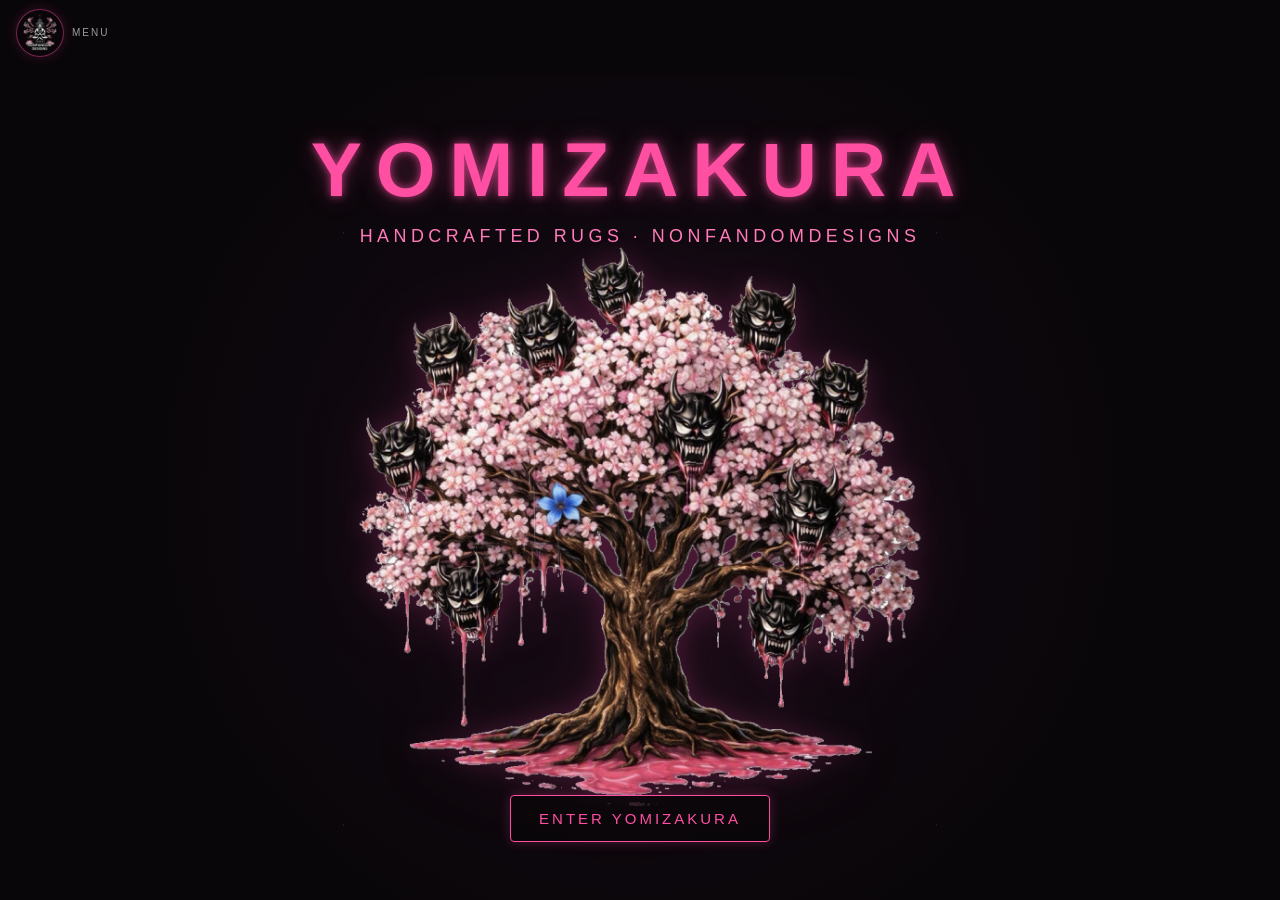
==== commit 65bc0abb: "Launch Ankyu’s Gate and Tessumo’s Thanksgiving reveal Add a reusable click-to-open gate with Ankyu, " ====
--- a/index.html
+++ b/index.html
@@ -17,20 +17,26 @@
 
 
 <script>
-/* One-time Halloween season, ending at midnight November 1 in New York.
-   The explicit offset is EDT: the clock change happens later that morning. */
+/* One-time landing seasons in America/New_York. Halloween uses EDT and
+   Thanksgiving uses EST. End times are exclusive. */
 (() => {
-  const startsAt = Date.parse("2026-10-11T00:00:00-04:00");
-  const endsAt = Date.parse("2026-11-01T00:00:00-04:00");
+  const seasons = [
+    ["halloweenLanding", Date.parse("2026-10-11T00:00:00-04:00"), Date.parse("2026-11-01T00:00:00-04:00")],
+    ["thanksgivingLanding", Date.parse("2026-11-09T00:00:00-05:00"), Date.parse("2026-11-28T00:00:00-05:00")]
+  ];
   let seasonalTimer;
   function updateLandingSeason() {
     clearTimeout(seasonalTimer);
     const now = Date.now();
-    document.documentElement.classList.toggle(
-      "halloweenLanding", now >= startsAt && now < endsAt
-    );
-    const nextChange = now < startsAt ? startsAt : endsAt;
-    if (now < nextChange) {
+    let nextChange = Infinity;
+
+    for (const [className, startsAt, endsAt] of seasons) {
+      document.documentElement.classList.toggle(className, now >= startsAt && now < endsAt);
+      if (now < startsAt) nextChange = Math.min(nextChange, startsAt);
+      else if (now < endsAt) nextChange = Math.min(nextChange, endsAt);
+    }
+
+    if (nextChange < Infinity) {
       seasonalTimer = setTimeout(updateLandingSeason, Math.min(nextChange - now, 60000));
     }
   }
@@ -1810,7 +1816,105 @@
   html.halloweenLanding .landing > .petal { width: 20px; height: 20px; }
 }
 
+/* Temporary 2026 Thanksgiving decoration: reuse the landing petals. */
+html.thanksgivingLanding .landing > .petal {
+  top: -40px;
+  width: 32px;
+  height: 32px;
+  background: url("data:image/svg+xml,%3Csvg xmlns='http://www.w3.org/2000/svg' viewBox='0 0 40 40'%3E\
+%3Cdefs%3E\
+%3Cpath id='blossom' d='M0-2.8C-1.9-5.6-4-2.7-2.9-1.1C-6-.6-4.7 2.6-2.5 2.3C-2.8 5.2.2 5.5.9 3.2C3.5 4.6 5.1 2.2 3.2.8C5.4-1.2 3.1-3.7 1-2.5L.5-1.7Z'/%3E\
+%3C/defs%3E\
+%3Cg stroke='%234b2339' stroke-width='1.2' stroke-linejoin='round'%3E\
+%3Cpath fill='%23a54772' d='M22 29C12 30 4 27 2.5 22C1 18 3.6 15 7 15C3.5 9 8 5 12.5 7.6C12 1.6 21 .6 22.8 6.9C27 2.3 33.4 6 31.3 12C37.3 10 40.1 17 35.7 21.3C33 24.7 27.8 28.7 22 29Z'/%3E\
+%3Cpath fill='%23db719b' d='M21.9 27C13 27.6 6.5 25.1 5.3 21.3C4.1 18.5 7.2 17 10.6 19C6.4 13.7 7.2 8 11.8 10.9L16 17C13.8 10.2 14.7 5.6 18.2 6.3C21.2 6.8 21.3 12.7 21.8 17C23 10.5 25.5 7.4 28.2 8.8C30.7 10.3 28.3 15.4 26.3 18.7C31.2 14 34.7 13.2 35.5 16.5C36.3 20.2 28.6 25.4 21.9 27Z'/%3E\
+%3C/g%3E\
+%3Cg fill='%23ffe0ef'%3E\
+%3Cuse href='%23blossom' transform='translate(13.5 15.8) scale(.88)'/%3E\
+%3Cuse href='%23blossom' transform='translate(24.5 10.9) scale(.73)'/%3E\
+%3Cuse href='%23blossom' transform='translate(8.9 22.3) scale(.52)'/%3E\
+%3C/g%3E\
+%3Cg fill='%23f5ad72'%3E\
+%3Ccircle cx='13.5' cy='16' r='1'/%3E\
+%3Ccircle cx='24.5' cy='11' r='.85'/%3E\
+%3Ccircle cx='8.9' cy='22.4' r='.65'/%3E\
+%3C/g%3E\
+%3Cpath d='M19 32.5L18 36h-2m2 0 1.8 1M25 33l.5 3.2h2.5m-2.5 0-.7 1.4' fill='none' stroke='%23efac70' stroke-width='1.5' stroke-linecap='round'/%3E\
+%3Cpath d='M26 21C24.3 17.3 26.1 14.7 29.7 14.4C33.9 13.9 35.4 17.5 34 21C33.3 22.6 31.8 22.6 31.4 24.7C32.2 31.8 27.6 34.6 21.4 34.5C16.2 34.5 12.3 31.4 13.7 27.5C15 23.8 20.6 22.6 24.5 24.1C26.2 24.6 26.8 23.5 26 21Z' fill='%239a6358' stroke='%234b2339' stroke-width='1.2'/%3E\
+%3Cpath d='M16.3 27.8C18.7 25.6 22.9 26 25 28.1C22.4 31.8 18.2 32 16.3 27.8Z' fill='%23ce947f'/%3E\
+%3Cpath d='M33 18.2L38.2 19.8L33.2 21.8Z' fill='%23ffd07e' stroke='%23754342' stroke-width='.9' stroke-linejoin='round'/%3E\
+%3Cpath d='M33 21C36.6 21.3 35.7 26.4 32.8 24.9C31.4 24.2 32.7 22.1 33 21Z' fill='%23ed6083'/%3E\
+%3Ccircle cx='30.9' cy='18.2' r='1.25' fill='%232b1724'/%3E\
+%3Ccircle cx='31.2' cy='17.9' r='.4' fill='%23fff2e7'/%3E\
+%3C/svg%3E") center / contain no-repeat;
+  border-radius: 0;
+  opacity: 0.9;
+  pointer-events: none;
+  animation-name: turkeyDrift;
+}
+
+html.thanksgivingLanding .landing > .p1 { animation-delay: -2s; }
+html.thanksgivingLanding .landing > .p6 { animation-delay: -4s; }
+
+@keyframes turkeyDrift {
+  0%   { transform: translate3d(0, -8px, 0) rotate(-12deg); }
+  25%  { transform: translate3d(18px, calc(var(--app-height) * .25), 0) rotate(10deg); }
+  50%  { transform: translate3d(-12px, calc(var(--app-height) * .5), 0) rotate(-8deg); }
+  75%  { transform: translate3d(16px, calc(var(--app-height) * .75), 0) rotate(12deg); }
+  100% { transform: translate3d(-8px, calc(var(--app-height) + 44px), 0) rotate(-10deg); }
+}
+
+@media (max-width: 600px) {
+  html.thanksgivingLanding .landing > .petal { width: 26px; height: 26px; }
+}
+
+@media (prefers-reduced-motion: reduce) {
+  html.thanksgivingLanding .landing > .petal { display: none; }
+}
+
+/* Reserve a real navigation row on the landing, as the hub already does.
+   The menu can expand in normal flow without covering titles or artwork. */
+:root { --landing-viewport-height: var(--app-height); }
+body:not(.hubActive) { overflow-y: auto; }
+body:not(.hubActive) .landing {
+  --app-height: calc(var(--landing-viewport-height) - var(--hub-toolbar-height));
+}
+.quickMenu:not(.entered) {
+  position: relative; top: auto; left: auto; bottom: auto;
+  box-sizing: border-box; min-height: var(--hub-toolbar-height);
+  padding: 8px max(16px, env(safe-area-inset-right)) 18px max(16px, env(safe-area-inset-left));
+  display: flex; flex-wrap: wrap; align-items: center; gap: 8px;
+}
+.quickMenu:not(.entered) .logoButton { width: 48px; height: 48px; }
+.quickMenu:not(.entered) .quickMenuLabel { position: static; width: auto; font-size: 10px; visibility: visible; }
+.quickMenu:not(.entered) .quickMenuPanel {
+  position: static; display: none; box-sizing: border-box;
+  flex-basis: 100%; width: 100%; max-height: none; transform: none;
+}
+.quickMenu:not(.entered).open .quickMenuPanel { display: grid; grid-template-columns: repeat(3, minmax(0,1fr)); }
+.quickMenu:not(.entered) .menuBrand { grid-column: 1 / -1; }
+.quickMenu:not(.entered) .quickMenuPanel a { min-height: 44px; }
+@media (max-width: 600px) {
+  .quickMenu:not(.entered) { padding-top: 6px; padding-bottom: 18px; }
+  .quickMenu:not(.entered) .logoButton { width: 44px; height: 44px; }
+  .quickMenu:not(.entered).open .quickMenuPanel { grid-template-columns: repeat(2, minmax(0,1fr)); }
+}
+@media (orientation: landscape) and (max-height: 600px) {
+  .quickMenu:not(.entered) { padding-top: 4px; padding-bottom: 12px; }
+  .quickMenu:not(.entered) .logoButton { width: 44px; height: 44px; }
+  .landing > .title { top: 8px; font-size: clamp(22px,3.5vw,30px); letter-spacing: .14em; white-space: nowrap; }
+  .landing > .subtitle { top: 46px; font-size: 8px; letter-spacing: .16em; }
+  .landing > .tree {
+    top: 54%; width: min(42vw, calc(var(--app-height) * .6));
+    height: min(42vw, calc(var(--app-height) * .6)); max-height: none;
+  }
+  .landing > .enter { bottom: max(14px, calc(env(safe-area-inset-bottom) + 8px)); padding: 10px 18px; font-size: 10px; }
+}
 </style>
+
+<link rel="stylesheet" href="./ankyu-gate.css?v=20261110-1">
+<script defer src="./ankyu-gate-config.js?v=20261110-1"></script>
+<script defer src="./ankyu-gate.js?v=20261110-1"></script>
 </head>
 
 <body>
@@ -1854,6 +1958,10 @@
       AVAILABLE RUGS
     </a>
 
+    <a href="tracker.html">
+      TRACK YOUR RUG
+    </a>
+
     <a href="contact.html">
       INFO &amp; CONTACT
     </a>
--- a/ankyu-gate.css
+++ b/ankyu-gate.css
@@ -0,0 +1,77 @@
+/* Scoped to the reveal: existing Yomizakura layouts keep their own styles. */
+[data-gate-hidden], .ag-dialog [hidden], #tessumo-listing[hidden] { display: none !important; }
+.ag-feature { position: relative; isolation: isolate; max-width: 900px; margin: 0 auto 65px; border: 1px solid #593048; border-radius: 12px; overflow: hidden; color: #f4dfe9; background: radial-gradient(ellipse at 65% 90%,#3b1833 0,transparent 58%),#0b080e; }
+.ag-feature-inner { display: grid; grid-template-columns: .85fr 1.15fr; align-items: center; min-height: 370px; padding: 24px 42px; gap: 25px; }
+.ag-guardian { width: 100%; height: 330px; object-fit: contain; filter: drop-shadow(0 0 18px #16377566); }
+.ag-eyebrow { color: #d9a0bc; text-transform: uppercase; font-size: 10px; letter-spacing: .23em; line-height: 1.8; }
+.ag-feature h2 { margin: 10px 0 16px; font: normal clamp(30px,4vw,46px)/1.1 Georgia,serif; color: #ffd8e9; }
+.ag-feature p { line-height: 1.8; font-size: 14px; }
+.ag-button { font: inherit; font-size: 13px; min-height: 44px; padding: 12px 20px; border: 1px solid #ce7fa2; border-radius: 4px; color: #ffcee3; background: #20101c; cursor: pointer; }
+.ag-button:hover { background: #3b1a2d; border-color: #ffc2dd; }
+.ag-button:disabled { cursor: default; opacity: .6; }
+.ag-button:focus-visible, .ag-invitation:focus-visible { outline: 2px solid #fff; outline-offset: 5px; }
+.ag-season-note { display: block; margin-top: 12px; color: #c5a8ba; font-size: 11px; line-height: 1.6; }
+.ag-invitation { position: absolute; right: max(24px,env(safe-area-inset-right)); bottom: max(24px,env(safe-area-inset-bottom)); z-index: 21; width: 120px; padding: 10px 5px; border: 0; background: transparent; color: #df9fbe; cursor: pointer; font: 10px/1.6 Arial,sans-serif; letter-spacing: .1em; text-align: center; }
+.ag-mini-gate { display: block; position: relative; margin: 0 auto 9px; width: 47px; height: 47px; border: 2px solid #ac5d82; border-bottom: 0; background: linear-gradient(90deg,#140b14 48%,#d290b4 50%,#140b14 52%); box-shadow: 0 0 14px #f373b52b,inset 0 0 14px #f373b51a; animation: ag-breathe 5s ease-in-out infinite; }
+.ag-mini-gate::before { content: ''; position: absolute; width: 69px; height: 6px; left: -13px; top: -8px; border-radius: 0 0 50% 50%; background: #ba7295; box-shadow: 0 0 12px #ff78b54d; }
+.ag-mini-gate::after { content: '✿'; position: absolute; top: 13px; left: 15px; color: #e7a1c1; font-size: 17px; }
+body.hubActive .ag-invitation { display: none; }
+@keyframes ag-breathe { 50% { box-shadow: 0 0 22px #f373b547,inset 0 0 16px #f373b52e; } }
+.ag-dialog { position: fixed; inset: 0; width: 100vw; max-width: none; height: 100dvh; max-height: none; margin: 0; padding: 0; border: 0; background: #000; color: #f5dfea; overflow-y: auto; overscroll-behavior: contain; font-family: Arial,Helvetica,sans-serif; }
+.ag-dialog::backdrop { background: #000; }
+.ag-toolbar { position: sticky; top: 0; display: flex; justify-content: space-between; gap: 10px; padding: max(14px,env(safe-area-inset-top)) max(18px,env(safe-area-inset-right)) 14px max(18px,env(safe-area-inset-left)); z-index: 6; background: linear-gradient(#000, #000d, transparent); }
+.ag-toolbar .ag-button { background: #100b10e6; }
+.ag-toolbar [data-ag-close] { margin-left: auto; }
+.ag-stage { position: absolute; inset: 0; min-height: 400px; overflow: hidden; background: #000; }
+.ag-video { position: absolute; inset: 0; width: 100%; height: 100%; object-fit: contain; background: #000; opacity: 0; transition: opacity .35s ease; }
+.ag-stage.ag-playing .ag-video { opacity: 1; }
+.ag-portal { position: absolute; inset: 10% 15% 7%; perspective: 1400px; opacity: 1; transition: opacity .7s; }
+.ag-lintel { position: absolute; top: 0; left: -8%; right: -8%; height: 22px; border-radius: 0 0 45% 45%; background: linear-gradient(#733b57,#24121f); border-top: 2px solid #c382a3; box-shadow: 0 0 22px #ff74b140; z-index: 3; }
+.ag-doors { position: absolute; inset: 22px 0 0; border: 3px solid #683951; border-top: 0; box-shadow: 0 0 50px #f367ab20; perspective: 1200px; }
+.ag-door { position: absolute; width: 50%; height: 100%; background: repeating-linear-gradient(90deg,transparent 0,transparent 21%,#bc749712 22%,transparent 23%),linear-gradient(110deg,#140e17,#281420 60%,#120b12); border: 1px solid #75415c; box-sizing: border-box; transition: transform 1.8s cubic-bezier(.3,.05,.2,1), opacity 1.8s ease; backface-visibility: hidden; }
+.ag-door-left { left: 0; transform-origin: left; }
+.ag-door-right { right: 0; transform-origin: right; }
+.ag-seal { position: absolute; inset: 40% auto auto 50%; transform: translate(-50%,-50%); width: 80px; height: 80px; border: 1px solid #d48aaa; border-radius: 50%; display: grid; place-items: center; font-size: 42px; color: #d99bb8; background: #1d111c; box-shadow: 0 0 25px #f074ad38; transition: opacity .6s; animation: ag-flicker 4s ease-in-out infinite; }
+@keyframes ag-flicker { 0%,100% { filter: brightness(1); } 45% { filter: brightness(1.18); } 51% { filter: brightness(.95); } 58% { filter: brightness(1.1); } }
+.ag-opening .ag-door-left { transform: rotateY(-104deg); opacity: 0; }
+.ag-opening .ag-door-right { transform: rotateY(104deg); opacity: 0; }
+.ag-opening .ag-seal { opacity: 0; }
+.ag-stage.ag-playing .ag-portal, .ag-stage.ag-playing .ag-atmosphere { opacity: 0; pointer-events: none; }
+.ag-atmosphere { position: absolute; inset: 0; pointer-events: none; transition: opacity .7s; }
+.ag-fog { position: absolute; inset: 30% -20% -20%; background: radial-gradient(ellipse at 30% 80%,#f08bc137,transparent 50%), radial-gradient(ellipse at 75% 85%,#d265a033,transparent 45%); filter: blur(30px); animation: ag-fog 9s ease-in-out infinite alternate; }
+@keyframes ag-fog { to { transform: translate(6%,-4%) scale(1.1); } }
+.ag-petal { position: absolute; top: -5%; left: var(--x); width: 6px; height: 10px; border-radius: 75% 15% 70% 25%; background: #f5a3c5; opacity: .6; animation: ag-fall var(--speed) linear var(--delay) infinite; }
+@keyframes ag-fall { to { transform: translate(65px,105vh) rotate(380deg); } }
+.ag-result { max-width: 1000px; margin: 0 auto; padding: 0 30px 60px; display: grid; grid-template-columns: 1fr 1fr; gap: 36px; align-items: center; animation: ag-appear .8s ease both; }
+.ag-result img { display: block; width: 100%; max-height: 75vh; object-fit: contain; background: #000; }
+.ag-result h2 { font: normal clamp(34px,5vw,56px) Georgia,serif; color: #ffcee3; margin: 10px 0; }
+.ag-result h3 { font: normal 24px Georgia,serif; color: #e7b1c8; margin-top: 28px; }
+.ag-result p { font-size: 14px; line-height: 1.9; color: #dfcbd6; }
+.ag-result .ag-tagline { font: italic 21px/1.5 Georgia,serif; color: #e8bd86; }
+.ag-sr { position: absolute; width: 1px; height: 1px; padding: 0; overflow: hidden; clip-path: inset(50%); white-space: nowrap; }
+@keyframes ag-appear { from { opacity: 0; } to { opacity: 1; } }
+@media (max-width: 600px) {
+  .header > .title { font-size: clamp(26px,7vw,38px); }
+  .ag-feature-inner { grid-template-columns: .65fr 1fr; gap: 12px; padding: 24px 18px; min-height: 300px; }
+  .ag-guardian { height: 260px; }
+  .ag-feature h2 { font-size: 30px; }
+  .ag-feature p { font-size: 12px; }
+  .ag-invitation { width: 80px; right: max(12px,env(safe-area-inset-right)); bottom: calc(7% + 68px); font-size: 9px; }
+  .ag-mini-gate { width: 33px; height: 35px; }
+  .ag-mini-gate::before { width: 53px; left: -12px; }
+  .ag-mini-gate::after { left: 9px; top: 7px; }
+  .ag-portal { inset: 18% 9% 13%; }
+  .ag-result { grid-template-columns: 1fr; gap: 8px; padding: 0 22px 50px; }
+  .ag-result img { max-height: 62vh; }
+}
+@media (max-height: 480px) and (orientation: landscape) {
+  .ag-invitation { bottom: 10px; right: 15px; }
+  .ag-mini-gate { width: 28px; height: 27px; margin-bottom: 3px; }
+  .ag-mini-gate::before { width: 46px; left: -11px; }
+  .ag-mini-gate::after { top: 2px; left: 7px; }
+  .ag-result img { max-height: 85vh; }
+}
+@media (prefers-reduced-motion: reduce) {
+  .ag-dialog *, .ag-feature *, .ag-invitation * { animation: none !important; transition: none !important; }
+  .ag-petal, .ag-fog { display: none; }
+}
